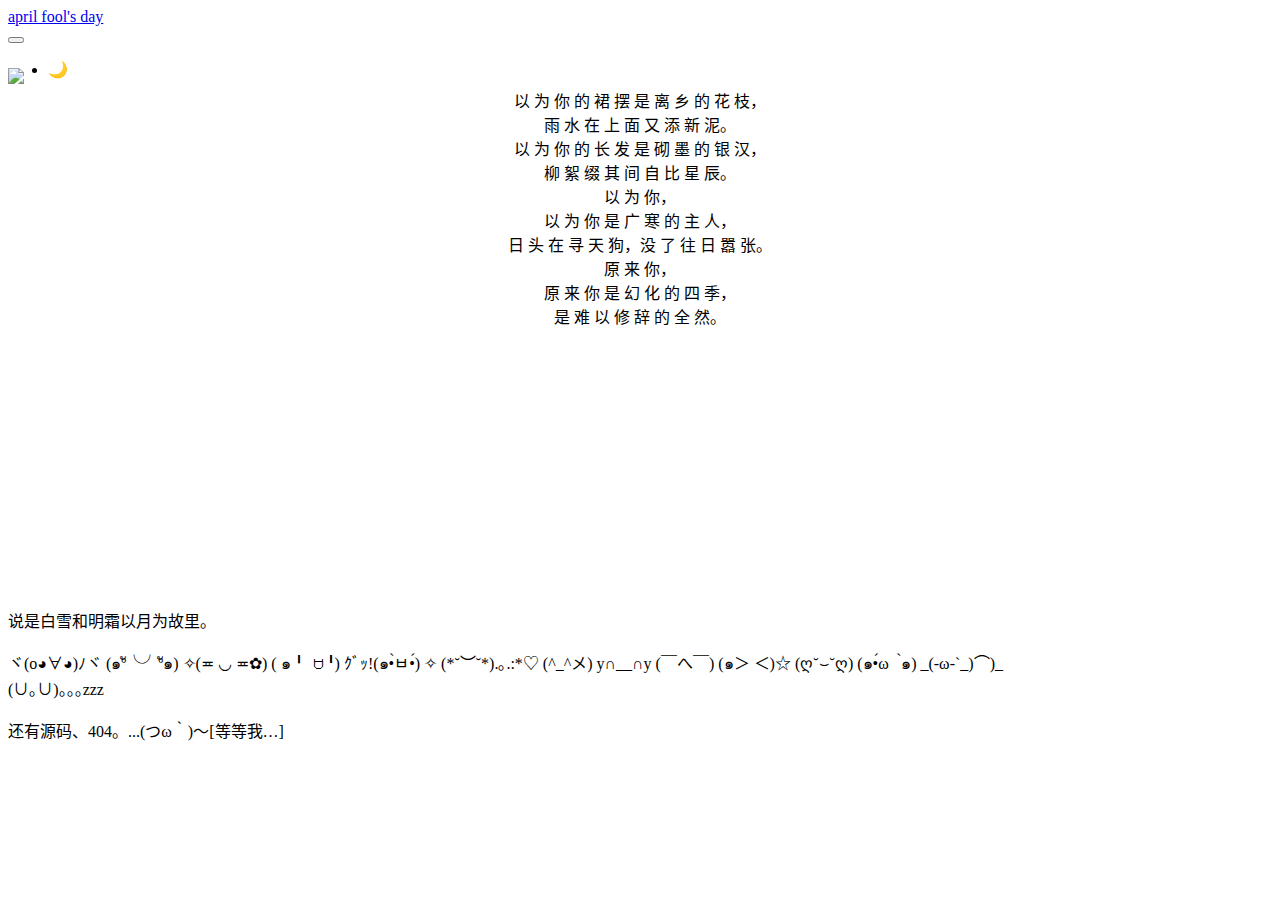
==== index.html @ 4d93b345 "Site updated: 2021-04-01 04:12:00" ====
<!DOCTYPE html>
<html lang="zh-CN">
    <!DOCTYPE html>
<html lang="zh-CN">
<head>
  <meta http-equiv="content-type" content="text/html; charset=UTF-8" />
  <meta http-equiv="X-UA-Compatible" content="IE=edge">
  <meta name="viewport" content="width=device-width,initial-scale=1">
  
    <link rel="icon" href="/img/favicon.png">
  
  
  
  
  
  
    <link rel="alternate" href="/atom.xml " title="april fool&#39;s day" type="application/atom+xml">
  

  

  <title>april fool&#39;s day</title>

  

  

  

  <link rel="stylesheet" href="/css/style.css" >
  <link rel="stylesheet" href="/css/partial/dark.css" >

  
    <link rel="preconnect" href="https://fonts.googleapis.com" crossorigin="">
    <link rel="stylesheet" href="https://fonts.googleapis.com/css2?family=Noto+Sans+SC:wght@500;700&amp;family=Noto+Sans+TC:wght@100&amp;family=Roboto:ital,wght@1,100&amp;display=swap"  media="print" onload="this.media='all'">
  
  
  
    <link rel="preconnect" href="https://fonts.googleapis.com" crossorigin="">
    <link rel="stylesheet" href="https://fonts.googleapis.com/css2?family=New+Tegomin&amp;display=swap"  media="print" onload="this.media='all'">
    

  
    
      <link rel="stylesheet" href="/css/partial/highlight/atom-one-light.css">
    
      <link rel="stylesheet" href="https://cdn.jsdelivr.net/npm/@fortawesome/fontawesome-free/css/all.min.css">
    
      <link rel="stylesheet" href="https://cdn.jsdelivr.net/npm/@fancyapps/fancybox@latest/dist/jquery.fancybox.min.css">
    
      <link rel="stylesheet" href="https://cdn.jsdelivr.net/gh/a2396837/CDN@latest/css/iconfont.css">
    
  

  
    <script src="/js/todark.js"></script>
    
<meta name="generator" content="Hexo 5.4.0"></head>
</html>
    
<div class="nav index" style="height: 60px;">
    <div class="title animated fadeInDown">
        <div class="layui-container">
                <div class="nav-title"><a href="/" title="april fool&#39;s day">april fool&#39;s day</a></div>
            <div class="nav-list">
                <button> <span class=""></span><span style="display: block;"></span><span class=""></span> </button>
                <ul class="layui-nav" lay-filter="">
                    
                    
                        <li class="layui-nav-item" id="btn-toggle-dark">🌙</li>
                    
                    <span class="layui-nav-bar" style="left: 342px; top: 78px; width: 0px; opacity: 0;"></span>
                </ul>
            </div>
        </div>
    </div>
</div>
    
<header class="header">
        
            <div class="logo">
                    <a href="/"><img src="https://srocn.oss-cn-chengdu.aliyuncs.com/0401.png" onerror=this.onerror=null,this.src="/img/loading.gif"></a>
            </div>
         
    </div>
     
    
            <div class="social">
                
            </div>
     
</header>

    

  <div id="recent-posts">
    
      <div class="recent-post-item">
          <div class="post-title ">
            <a href="/2021/04/01/center/"></a>
          </div>
          <div class="post-meta">
            
             
             
            
        </div>
          <div class="content">
            
                  <center>以 为 你 的 裙 摆 是 离 乡 的 花 枝，</center>
<center>雨 水 在 上 面 又 添 新 泥。</center>
<center>以 为 你 的 长 发 是 砌 墨 的 银 汉，</center>
<center>柳 絮 缀 其 间 自 比 星 辰。</center>
<center>以 为 你，</center>
<center>以 为 你 是 广 寒 的 主 人，</center>
<center>日 头 在 寻 天 狗，没 了 往 日 嚣 张。</center>
<center>原 来 你，</center>
<center>原 来 你 是 幻 化 的 四 季，</center>
<center>是 难 以 修 辞 的 全 然。</center>

<p><br><br></p>
<p><br><br></p>
<p><br><br></p>
<p><br><br></p>
<center><iframe frameborder="no" border="0" marginwidth="0" marginheight="0" width=298 height=52 src="//music.163.com/outchain/player?type=2&id=34033684&auto=0&height=32"></iframe>  <iframe frameborder="no" border="0" marginwidth="0" marginheight="0" width=298 height=52 src="//music.163.com/outchain/player?type=2&id=1498227241&auto=0&height=32"></iframe></center>


             
          </div>
        </div>
      <div class="post-footer">
        
    </div>
    
  </div>



<nav class="paginator">
      
            
</nav>

    
<a id="gotop" href="javascript:" title="返回顶部"><i class="fa fa-arrow-up"></i></a>
    






    
<div id="bottom-outer">
    <div id="bottom-inner">
    说是白雪和明霜以月为故里。
    </div>  
	<br>	
		ヾ(o◕∀◕)ﾉヾ
		(๑ºั╰╯ºั๑) ✧(≖ ◡ ≖✿) 
		( ๑╹ ꇴ╹) ｸﾞｯ!(๑•̀ㅂ•́) ✧
		(*˘︶˘*).｡.:*♡ (^_^メ)
		y∩__∩y (￣へ￣)
		(๑＞ ＜)☆ (ღ˘⌣˘ღ)
		(๑•́ωก̀๑) _(-ω-`_)⌒)_
	<br>		
		(∪｡∪)｡｡｡zzz
	<br><br>
	还有源码、404。...(つω｀)～[等等我…]
	<br><br>
  </div>
  
  
<script src="https://cdn.jsdelivr.net/npm/layui-src@2.5.5/dist/layui.min.js"></script>



  
    <script src="/js/script.js"></script>
  
    <script src="https://cdn.jsdelivr.net/npm/jquery@latest/dist/jquery.min.js"></script>
  

 



  <script>
    window.lazyLoadOptions = {
      elements_selector: 'img',
      threshold: 0
    }
</script>
<script src="https://cdn.jsdelivr.net/npm/vanilla-lazyload/dist/lazyload.iife.min.js"></script>   
  


  <script>
    var images = $('img').not('.nav-logo img').not('.card img').not($('a>img')).not('.reward-content img')
    images.each(function (i, o) {
      var lazyloadSrc = $(o).attr('data-src') ? $(o).attr('data-src') : $(o).attr('src')
      $(o).wrap(`<a href="${lazyloadSrc}" data-fancybox="group" data-caption="${$(o).attr('alt')}" class="fancybox"></a>`)
    })
  </script>
  <script src="https://cdn.jsdelivr.net/npm/@fancyapps/fancybox@latest/dist/jquery.fancybox.min.js"></script>
  <script>
        $().fancybox({
      selector: '[data-fancybox]',
      loop: true,
      transitionEffect: 'slide',
      protect: true,
      buttons: ['slideShow', 'fullScreen', 'thumbs', 'close']
    })
  </script>   
  










  <script src="https://cdn.jsdelivr.net/npm/instant.page/instantpage.min.js" type="module" defer></script>
  


  <script src="https://cdn.jsdelivr.net/gh/a2396837/CDN@latest/js/firework.js"></script>
  


  
<script src="https://cdn.jsdelivr.net/npm/clipboard@2.0.4/dist/clipboard.min.js"></script>
<script>
!function (e, t, a) {
  var initCopyCode = function(){
    var copyHtml = '';
    copyHtml += '<button class="btn-copy" data-clipboard-snippet="">';
    copyHtml += '  <i class="fa fa-clipboard"></i><span>复制</span>';
    copyHtml += '</button>';
    $(".highlight .code pre").before(copyHtml);
    new ClipboardJS('.btn-copy', {
      target: function(trigger) {
        return trigger.nextElementSibling;
      }
    });
  }
  initCopyCode();
}(window, document);
</script>  
  

<script>
  var btntop = $('#gotop');
  btntop.on('click', function (e) {
    e.preventDefault();
    $('html, body').animate({ scrollTop: 0 }, '300');
  });

  var $table = $('.content table').not($('figure.highlight > table'))
$table.each(function () {
  $(this).wrap('<div class="table-wrap"></div>')
})
</script>

  


    <!-- 哈！你在看到月亮了吗?里面有你的名字!<)。(>-->
    <script type="text/javascript" src="\js\snow.js"></script>
</html>
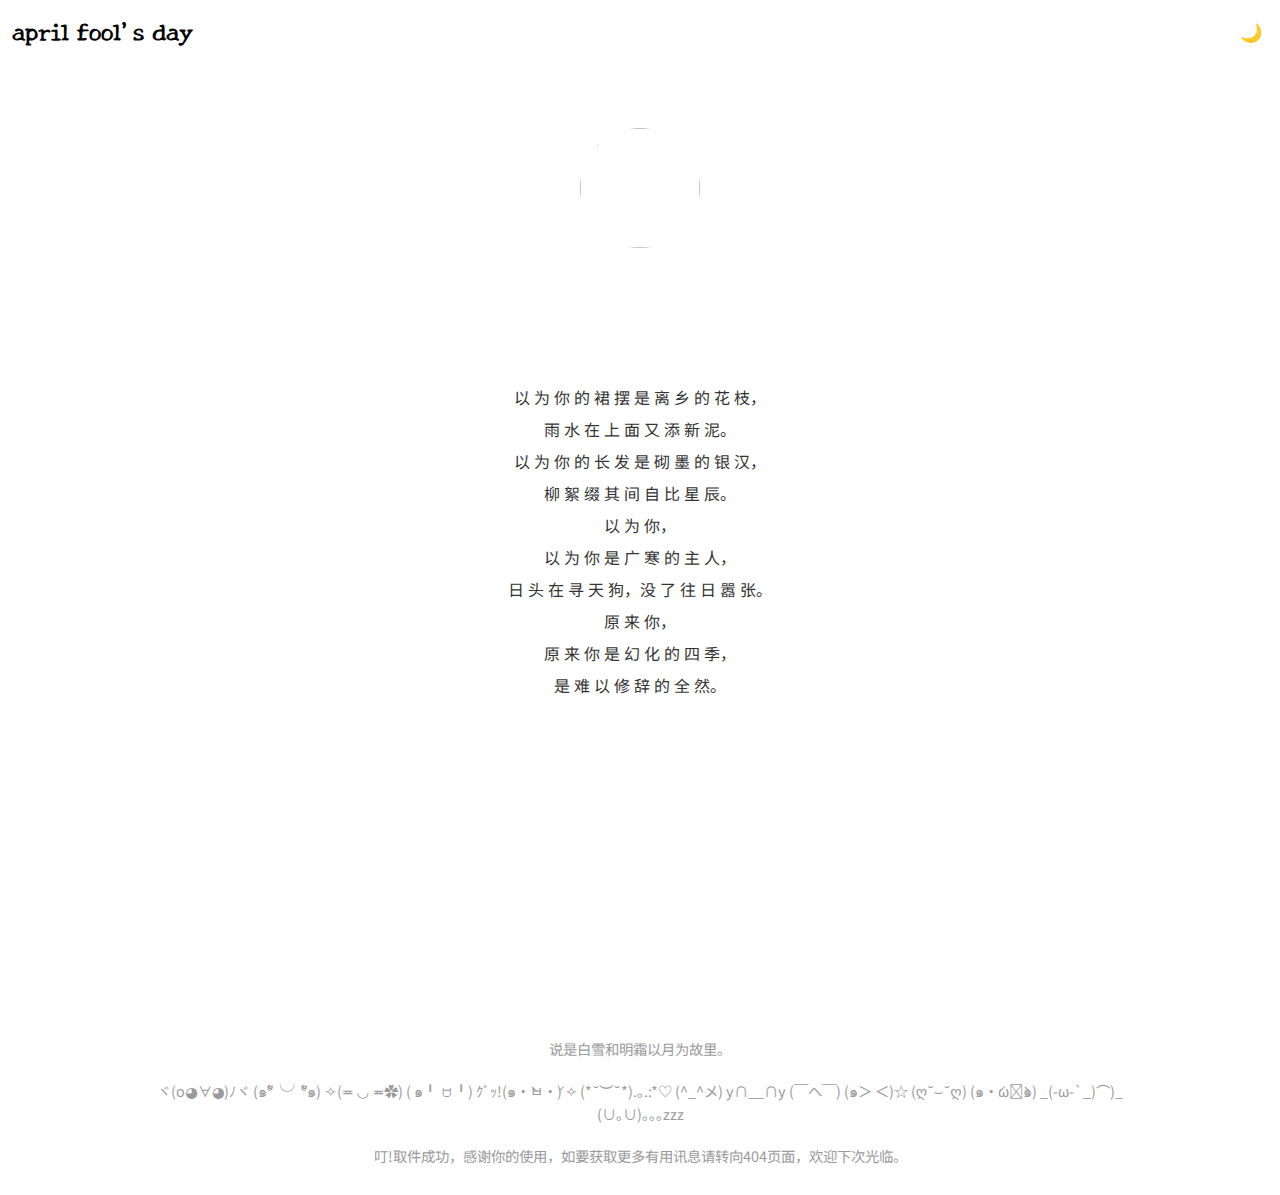
==== commit 8d982772: "Site updated: 2021-04-01 15:21:26" ====
--- a/index.html
+++ b/index.html
@@ -80,7 +80,7 @@
 <header class="header">
         
             <div class="logo">
-                    <a href="/"><img src="https://srocn.oss-cn-chengdu.aliyuncs.com/0401.png" onerror=this.onerror=null,this.src="/img/loading.gif"></a>
+                    <a href="/"><img src="https://srocn.oss-cn-chengdu.aliyuncs.com/04012.png" onerror=this.onerror=null,this.src="/img/loading.gif"></a>
             </div>
          
     </div>
@@ -119,8 +119,6 @@
 <center>原 来 你 是 幻 化 的 四 季，</center>
 <center>是 难 以 修 辞 的 全 然。</center>
 
-<p><br><br></p>
-<p><br><br></p>
 <p><br><br></p>
 <p><br><br></p>
 <center><iframe frameborder="no" border="0" marginwidth="0" marginheight="0" width=298 height=52 src="//music.163.com/outchain/player?type=2&id=34033684&auto=0&height=32"></iframe>  <iframe frameborder="no" border="0" marginwidth="0" marginheight="0" width=298 height=52 src="//music.163.com/outchain/player?type=2&id=1498227241&auto=0&height=32"></iframe></center>
@@ -167,7 +165,7 @@
 	<br>		
 		(∪｡∪)｡｡｡zzz
 	<br><br>
-	还有源码、404。...(つω｀)～[等等我…]
+	叮!取件成功，感谢你的使用，如要获取更多有用讯息请转向404页面，欢迎下次光临。
 	<br><br>
   </div>
   
@@ -269,6 +267,6 @@
   
 
 
-    <!-- 哈！你在看到月亮了吗?里面有你的名字!<)。(>-->
+    <!-- 哈！你看到月亮了吗?里面有你的名字!<)。(>-->
     <script type="text/javascript" src="\js\snow.js"></script>
 </html>--- a/css/style.css
+++ b/css/style.css
@@ -0,0 +1,2280 @@
+:root {
+  --color-mode: light;
+  --text: #333;
+  --link: #000;
+  --code: #476582;
+  --codebg: rgba(27,31,35,0.05);
+  --bg: #fff;
+  --navbg: #fff;
+  --item: #000;
+  --meta: #bbb;
+  --cpyr: #fff;
+}
+body {
+  position: relative;
+  min-height: 100%;
+  background: var(--bg);
+  font-size: 16px;
+  font-family: Noto Sans SC, sans, sans-serif;
+  -webkit-tap-highlight-color: transparent;
+}
+::selection {
+  background: #c0d4fc;
+  color: #333;
+}
+::-webkit-scrollbar {
+  width: 0.4rem;
+  height: 0.4rem;
+}
+html>::-webkit-scrollbar-thumb {
+  background: rgba(0,0,0,0.1);
+}
+::-webkit-scrollbar-thumb:hover {
+  background-color: #aed6f1;
+}
+a:hover,
+a:active {
+  color: #517acd;
+}
+a {
+  color: var(--link);
+  text-decoration: none;
+  outline: none;
+  border: none;
+}
+li {
+  list-style-type: none;
+}
+.pagetitle {
+  text-align: center;
+  padding-bottom: 2em;
+}
+.post-wrap {
+  position: relative;
+  width: 100%;
+  max-width: 650px;
+  margin: 0 auto;
+  font-size: 16px;
+}
+.pagetitle {
+  color: var(--text);
+}
+.archive-item {
+  margin-top: 1em;
+  padding-bottom: 0.5em;
+  list-style-type: none;
+  display: flex;
+  align-items: baseline;
+}
+.archive-item-link {
+  color: var(--text);
+  font-size: 1.2em;
+  line-height: 1.5;
+  flex: 1;
+}
+.archive-item-link:hover {
+  color: #2a6ef4;
+  background-color: transparent;
+}
+.archive-item-date {
+  float: right;
+  color: #a9a9b3;
+  line-height: 1.5;
+}
+.arc_pag {
+  margin: 2em;
+  font-size: 1.25em;
+}
+.category ul {
+  margin-top: 0.4rem;
+  padding: 0 0 0 1rem;
+  list-style: none;
+  counter-reset: li;
+}
+.category ul li {
+  position: relative;
+  margin: 0.3rem 0;
+  padding: 0.1rem 0.2rem 0.1rem 1rem;
+}
+.category-list .category-list-count:before {
+  content: '(';
+}
+.category-list .category-list-count:after {
+  content: ')';
+}
+.content {
+  color: var(--text);
+  max-width: 650px;
+  word-break: break-all;
+  overflow-wrap: break-word;
+}
+#heart {
+  animation: heartAnimate 1.33s ease-in-out infinite;
+}
+#bottom-inner .fa-heart {
+  color: #ff71a8;
+}
+.paginator {
+  width: 80%;
+  max-width: 650px;
+  padding: 0px 20px;
+  margin: 0 auto;
+}
+.paginator .prev {
+  float: left;
+}
+.paginator .next {
+  float: right;
+}
+#bottom-outer {
+  font-size: 90%;
+  color: #999a9b;
+  text-align: center;
+  padding-top: 100px;
+}
+#bottom-outer a {
+  color: #999a9b;
+}
+.tags-cloud {
+  margin-top: 1em;
+  text-align: center;
+  word-break: break-word;
+}
+.content .tags-cloud a {
+  padding-right: 20px;
+  text-decoration: none;
+}
+#gotop {
+  display: none;
+  position: fixed;
+  bottom: 30px;
+  right: 30px;
+  z-index: 99;
+  border: none;
+  outline: none;
+  cursor: pointer;
+  padding: 6px;
+  border-radius: 10px;
+}
+#valine {
+  margin-top: 3em;
+}
+#post .content a {
+  color: #4a81a5;
+  word-break: break-word;
+}
+#post .content a:hover {
+  text-decoration: underline;
+}
+.content .copyright-item a {
+  color: #99a9bf;
+  text-decoration: underline;
+  word-break: break-word;
+}
+.icp-icon {
+  padding: 0 4px;
+  vertical-align: text-bottom;
+}
+#links {
+  padding-left: 3.5em;
+}
+.container .main-inner {
+  width: 1100px;
+}
+.links-content {
+  margin-top: 1rem;
+}
+.link-navigation::after {
+  content: " ";
+  display: block;
+  clear: both;
+}
+.card {
+  width: 45%;
+  font-size: 1.5rem;
+  padding: 20px 10px;
+  border-radius: 4px;
+  transition-duration: 0.15s;
+  margin-bottom: 1rem;
+  display: flex;
+}
+.card:nth-child(odd) {
+  float: left;
+}
+.card:nth-child(even) {
+  float: right;
+}
+.card:hover {
+  transform: scale(1.1);
+  box-shadow: 0 2px 6px 0 rgba(0,0,0,0.12), 0 0 6px 0 rgba(0,0,0,0.04);
+}
+.card a {
+  border: none;
+}
+.card .ava {
+  width: 4rem !important;
+  height: 4rem !important;
+  margin: 0 !important;
+  margin-right: 1em !important;
+  border-radius: 50%;
+  display: block;
+  transition: all 0.75s;
+}
+.card .ava:hover {
+  -webkit-transform: rotate(360deg);
+  -moz-transform: rotate(360deg);
+  -o-transform: rotate(360deg);
+  -ms-transform: rotate(360deg);
+  transform: rotate(360deg);
+}
+.card .card-header {
+  font-style: italic;
+  overflow: hidden;
+  width: 100%;
+  text-overflow: ellipsis;
+  white-space: nowrap;
+}
+.card .card-header a {
+  font-style: normal;
+  color: #2bbc8a;
+  font-weight: bold;
+  text-decoration: none;
+}
+.card .card-header a:hover {
+  color: #d480aa;
+  text-decoration: none;
+}
+.card .card-header .info {
+  font-style: normal;
+  color: #a3a3a3;
+  font-size: 14px;
+  min-width: 0;
+  word-break: break-word;
+  overflow: hidden;
+  text-overflow: ellipsis;
+  white-space: nowrap;
+}
+.header {
+  max-width: 650px;
+  padding: 120px 0 60px 0;
+  margin: 0 auto;
+  -webkit-background-size: cover;
+  background-size: cover;
+}
+.header .title,
+.header .logo {
+  text-align: center;
+  font-family: New Tegomin, serif;
+  text-decoration: none;
+  font-size: 5rem;
+  font-weight: bold;
+  letter-spacing: 5px;
+  line-height: 1.5;
+}
+.header .logo img {
+  width: 120px;
+  height: 120px;
+  border-radius: 70px;
+  transition: all 0.5s;
+}
+.header .logo img:hover {
+  transform: rotate(360deg);
+}
+.motto {
+  text-align: center;
+  margin: 0.5em;
+  font-size: 1.25em;
+  color: #84ccc9;
+}
+.social {
+  text-align: center;
+  margin-bottom: 2em;
+}
+.social-icon {
+  margin: 0 0.5rem;
+  font-size: 1.25rem;
+}
+.animated {
+  -webkit-animation-fill-mode: both;
+  -moz-animation-fill-mode: both;
+  -ms-animation-fill-mode: both;
+  -o-animation-fill-mode: both;
+  animation-fill-mode: both;
+  -webkit-animation-duration: 1s;
+  -moz-animation-duration: 1s;
+  -ms-animation-duration: 1s;
+  -o-animation-duration: 1s;
+  animation-duration: 1s;
+}
+.animated.hinge {
+  -webkit-animation-duration: 1s;
+  -moz-animation-duration: 1s;
+  -ms-animation-duration: 1s;
+  -o-animation-duration: 1s;
+  animation-duration: 1s;
+}
+@-webkit-keyframes fadeInDown {
+  0% {
+    opacity: 0;
+    -webkit-transform: translateY(-20px);
+  }
+  100% {
+    opacity: 1;
+    -webkit-transform: translateY(0);
+  }
+}
+@-moz-keyframes fadeInDown {
+  0% {
+    opacity: 0;
+    -moz-transform: translateY(-20px);
+  }
+  100% {
+    opacity: 1;
+    -moz-transform: translateY(0);
+  }
+}
+@-o-keyframes fadeInDown {
+  0% {
+    opacity: 0;
+    -o-transform: translateY(-20px);
+  }
+  100% {
+    opacity: 1;
+    -o-transform: translateY(0);
+  }
+}
+.fadeInDown {
+  -webkit-animation-name: fadeInDown;
+  -moz-animation-name: fadeInDown;
+  -o-animation-name: fadeInDown;
+  animation-name: fadeInDown;
+}
+.nav {
+  width: 100%;
+  height: 80px;
+  box-shadow: 0 3px 3px 0 #ccc;
+  background: #fff;
+  position: fixed;
+  left: 0;
+  top: 0;
+  z-index: 999;
+  overflow: hidden;
+  transition: 0.3s;
+}
+.nav.index {
+  background: var(--navbg);
+  box-shadow: 0 0 0 0 rgba(0,0,0,0.05);
+}
+.nav.scroll {
+  background: var(--navbg);
+  box-shadow: 0 3px 3px 0 rgba(0,0,0,0.05);
+  transition: 0.3s;
+}
+.nav .layui-container {
+  position: relative;
+  transition: all 400ms ease-out;
+}
+.nav .layui-container .nav-title {
+  font-family: New Tegomin, serif;
+  padding: 0.5em;
+  font-weight: 700;
+  font-size: 1.5em;
+}
+.nav .layui-container .nav-title a {
+  color: var(--item);
+}
+.nav .nav-list {
+  display: inline-block;
+  height: 80px;
+}
+.nav .nav-list button {
+  width: 25px;
+  height: 30px;
+  position: absolute;
+  top: 15px;
+  right: 15px;
+  background-color: transparent;
+  border: none;
+  outline: none;
+  cursor: pointer;
+}
+.nav .nav-list button span {
+  display: block;
+  width: 25px;
+  height: 2px;
+  background: var(--text);
+  margin-bottom: 6px;
+  transition: 0.5s;
+}
+.nav .nav-list button span.spa1 {
+  transform: rotate(45deg);
+}
+.nav .nav-list button span.spa3 {
+  transform: rotate(-45deg) translate(5px, -5px);
+}
+.nav .layui-nav {
+  width: 100%;
+  position: absolute;
+  right: 0;
+  color: #000;
+  background: transparent;
+}
+.nav .layui-nav .layui-nav-item {
+  display: inline-block;
+  margin: 0;
+  padding: 1em 0.75em;
+}
+.nav .layui-nav * {
+  font-size: 18px;
+}
+.nav .layui-nav .layui-nav-item a {
+  padding: 0 0;
+  color: var(--item);
+}
+.nav .layui-nav-bar,
+.nav .layui-nav .layui-this:after {
+  height: 2px;
+  background-color: #517acd;
+}
+.nav .layui-nav .layui-this a,
+.nav .layui-nav .layui-nav-item a:hover {
+  color: #517acd;
+}
+@media screen and (min-width: 900px) {
+  .nav {
+    max-height: 60px;
+  }
+  .nav.index {
+    background: var(--navbg);
+  }
+  .nav .nav-list button {
+    display: none;
+  }
+  .nav .layui-nav {
+    width: auto;
+    position: absolute;
+    top: 0;
+    padding: 0 5px;
+    border-radius: 0;
+    margin: 0;
+  }
+  .nav .layui-nav .layui-nav-item {
+    display: inline-block;
+    margin: 0 0rem;
+  }
+}
+@-moz-keyframes fadeInDown {
+  0% {
+    opacity: 0;
+    transform: translateY(-20px);
+  }
+  100% {
+    opacity: 1;
+    transform: translateY(0);
+  }
+}
+@-webkit-keyframes fadeInDown {
+  0% {
+    opacity: 0;
+    transform: translateY(-20px);
+  }
+  100% {
+    opacity: 1;
+    transform: translateY(0);
+  }
+}
+@-o-keyframes fadeInDown {
+  0% {
+    opacity: 0;
+    transform: translateY(-20px);
+  }
+  100% {
+    opacity: 1;
+    transform: translateY(0);
+  }
+}
+@keyframes fadeInDown {
+  0% {
+    opacity: 0;
+    transform: translateY(-20px);
+  }
+  100% {
+    opacity: 1;
+    transform: translateY(0);
+  }
+}
+#recent-posts {
+  max-width: 650px;
+  padding: 0px 5px;
+  height: auto;
+  margin: 0 auto;
+  line-height: 2;
+}
+.post-title {
+  text-align: center;
+  text-decoration: none;
+  font-size: 1.8em;
+  color: var(--text);
+}
+.readmore {
+  text-align: center;
+  margin-top: 1.618em;
+  margin-bottom: 5em;
+  color: var(--text);
+}
+.post-meta {
+  font-size: 80%;
+  text-align: center;
+  margin: 1rem 0;
+}
+.post-meta-item {
+  margin: 0.25em;
+  display: inline-block;
+  color: var(--meta);
+}
+.post-meta-item a {
+  color: var(--meta);
+}
+p {
+  color: var(--text);
+}
+#post {
+  font-size: 16px;
+  line-height: 2;
+  max-width: 650px;
+  padding: 0px 10px;
+  height: auto;
+  margin: 0 auto;
+}
+.content img {
+  max-width: 100%;
+  height: auto;
+  margin: 1.5rem auto;
+  display: block;
+}
+.post-nav {
+  display: flex;
+}
+.post-nav-item {
+  flex: 1;
+  padding: 10px 0 0 0;
+  vertical-align: top;
+}
+.post-nav-item a {
+  position: relative;
+  display: block;
+  line-height: 25px;
+  text-decoration: none;
+  border-bottom: none;
+}
+.post-nav-next a {
+  padding-right: 1em;
+  text-align: right;
+  font-weight: 600;
+}
+.post-nav-next a {
+  transform: translateX(-4px);
+}
+.post-nav-prev a {
+  font-weight: 600;
+  padding-left: 1em;
+}
+.post-nav-prev a {
+  transform: translateX(4px);
+}
+.post-nav-prev .fa {
+  position: absolute;
+  left: 0;
+  top: 30%;
+  font-size: 12px;
+  line-height: 100%;
+}
+.post-nav-next .fa {
+  position: absolute;
+  right: 0;
+  top: 30%;
+  font-size: 12px;
+  line-height: 100%;
+}
+.post-copyright {
+  position: relative;
+  margin: 2rem 0 0.5rem;
+  padding: 0.5rem 0.8rem;
+  border: 1px solid #eee;
+  background-color: var(--cpyr);
+  border-left: 3px !important;
+  border-left-style: solid !important;
+  border-left-color: #91b3f6 !important;
+}
+.post-copyright::before {
+  position: absolute;
+  top: 0.5rem;
+  right: 0.5rem;
+  width: 0.8rem;
+  height: 0.8rem;
+  border-radius: 0.8rem;
+  background: #91b3f6;
+  content: '';
+}
+.post-copyright::after {
+  position: absolute;
+  top: 0.7rem;
+  right: 0.7rem;
+  width: 0.4rem;
+  height: 0.4rem;
+  border-radius: 0.4rem;
+  background: #fff;
+  content: '';
+}
+.copyright-item {
+  padding: 5px;
+}
+.content hr {
+  border: none;
+  margin: 2.427em 0 1.5em;
+  text-align: center;
+}
+.content hr::after {
+  content: "···";
+  letter-spacing: 2em;
+  padding-left: 2em;
+}
+#toc {
+  position: relative;
+  padding: 0;
+  margin-bottom: 5em;
+  overflow: auto hidden;
+  white-space: nowrap;
+  color: var(--text);
+  border-bottom: 1px solid #eaecef;
+}
+.share-reward {
+  position: relative;
+  margin-bottom: 0.5rem;
+  border: 1px solid #eee;
+  background-color: var(--cpyr);
+  border-right: 3px !important;
+  border-right-style: solid !important;
+  border-right-color: #91b3f6 !important;
+}
+.reward {
+  display: inline-block;
+}
+.share {
+  float: right;
+}
+.share-reward::before {
+  position: absolute;
+  top: 0.5rem;
+  left: 0.5rem;
+  width: 0.8rem;
+  height: 0.8rem;
+  border-radius: 0.8rem;
+  background: #91b3f6;
+  content: '';
+}
+.share-reward::after {
+  position: absolute;
+  top: 0.7rem;
+  left: 0.7rem;
+  width: 0.4rem;
+  height: 0.4rem;
+  border-radius: 0.4rem;
+  background: #fff;
+  content: '';
+}
+.post_tags {
+  margin: 1rem;
+  text-align: center;
+  font-size: 90%;
+  color: #868689;
+}
+.post_tags a {
+  padding-right: 1em;
+  color: #868689;
+}
+.table-wrap {
+  margin: 0 0 1rem;
+}
+.table-wrap table {
+  display: table;
+  width: 100%;
+  border-spacing: 0;
+  border-collapse: collapse;
+  empty-cells: show;
+}
+.table-wrap thead {
+  background: rgba(153,169,191,0.1);
+}
+.table-wrap th,
+.table-wrap td {
+  padding: 0.3rem 0.6rem;
+  border: 1px solid #d6d6d6;
+  vertical-align: middle;
+}
+.content :after {
+  font-family: "Font Awesome 5 Free";
+}
+.content h1:after {
+  content: "\f292";
+  font-size: 1em;
+  margin-left: 0.15em;
+  color: #cdddea;
+}
+.content h1 {
+  font-size: 1.5em;
+}
+.content h1:hover {
+  padding-left: 0.5rem;
+}
+.content h2:after {
+  content: "\f292";
+  font-size: 0.9em;
+  margin-left: 0.15em;
+  color: #cdddea;
+}
+.content h2 {
+  font-size: 1.25em;
+}
+.content h2:hover {
+  padding-left: 0.5rem;
+}
+.content h3:after {
+  content: "\f292";
+  font-size: 0.75em;
+  margin-left: 0.15em;
+  color: #cdddea;
+}
+.content h3 {
+  font-size: 1em;
+}
+.content h3:hover {
+  padding-left: 0.5rem;
+}
+.content ol,
+ul {
+  margin-top: 0.4rem;
+  padding: 0 0 0 0.2rem;
+  list-style: none;
+  counter-reset: li;
+}
+.content li {
+  position: relative;
+  margin: 0.2rem 0;
+  padding: 0.1rem 0.5rem 0.1rem 1.5rem;
+}
+.content li:before {
+  position: absolute;
+  top: 0;
+  left: 0;
+  background: #dceef7;
+  color: #000;
+  cursor: pointer;
+  transition: all 0.3s ease-out;
+}
+.content li:hover:before {
+  transform: rotate(360deg);
+}
+.content ol>li:before {
+  margin-top: 0.45rem;
+  width: 1.2rem;
+  height: 1.2rem;
+  border-radius: 0.6rem;
+  content: counter(li);
+  counter-increment: li;
+  text-align: center;
+  font-size: 0.6rem;
+  line-height: 1.2rem;
+}
+.content ul:not(#maina)> li:hover:before {
+  border-color: #673ab7;
+}
+.content ul:not(#maina):not(.search-result-list)> li:before {
+  top: 12px;
+  margin-left: 0.2rem;
+  width: 0.4rem;
+  height: 0.4rem;
+  border: 0.15rem solid #53c5f9;
+  border-radius: 0.6rem;
+  background: transparent;
+  content: '';
+  line-height: 0.3rem;
+}
+@font-face {
+  font-family: 'chinese-zodiac';
+  font-display: swap;
+  src: url("../fonts/chinese-zodiac.eot");
+  src: url("../fonts/chinese-zodiac.eot") format('embedded-opentype'), url("../fonts/chinese-zodiac.woff2") format('woff2'), url("../fonts/chinese-zodiac.woff") format('woff');
+  font-weight: normal;
+  font-style: normal;
+}
+.symbolic-animals {
+  display: inline-block;
+  font: normal normal normal 14px/1 chinese-zodiac;
+  font-size: larger;
+  float: right;
+  text-rendering: auto;
+  -webkit-font-smoothing: antialiased;
+  -moz-osx-font-smoothing: grayscale;
+}
+.icon-dragon:before {
+  content: '\e806';
+}
+.icon-tiger:before {
+  content: '\e809';
+}
+.icon-pig:before {
+  content: '\e810';
+}
+.icon-horse:before {
+  content: '\e813';
+}
+.icon-rat:before {
+  content: '\e816';
+}
+.icon-goat:before {
+  content: '\e818';
+}
+.icon-snake:before {
+  content: '\e820';
+}
+.icon-ox:before {
+  content: '\e822';
+}
+.icon-dog:before {
+  content: '\e825';
+}
+.icon-rabbit:before {
+  content: '\e826';
+}
+.icon-monkey:before {
+  content: '\e829';
+}
+.icon-rooster:before {
+  content: '\e82f';
+}
+code {
+  word-wrap: break-word;
+  word-break: break-word;
+  overflow-wrap: break-word;
+}
+code {
+  color: var(--code);
+  background-color: var(--codebg);
+  padding: 0.25rem 0.5rem;
+  margin: 0;
+  font-size: 0.9em;
+  border-radius: 3px;
+  font-family: Consolas, "Panic Sans", "DejaVu Sans Mono", "Bitstream Vera Sans Mono", Menlo, "Microsoft Yahei" !important;
+}
+.highlight {
+  position: relative;
+  width: 100%;
+  margin: 0.5rem 0;
+  display: block;
+  background-color: #fafafa;
+  font-size: 0.9rem;
+  border-radius: 4px;
+  line-height: 1.5;
+  -webkit-font-smoothing: auto;
+  -moz-osx-font-smoothing: auto;
+  overflow: hidden;
+  transition: all 0.28s ease;
+  -moz-transition: all 0.28s ease;
+  -webkit-transition: all 0.28s ease;
+  -o-transition: all 0.28s ease;
+}
+.highlight>table {
+  overflow: auto;
+  display: block;
+  margin: 0;
+  background-color: transparent;
+  border: none;
+}
+table {
+  border-collapse: collapse;
+  overflow: auto;
+  display: inline-block;
+  max-width: 100%;
+  margin-right: 0.5rem;
+  vertical-align: text-top;
+}
+.highlight>table pre {
+  background: 0 0;
+  margin: 0;
+  padding: 0;
+  border: none;
+}
+.content pre {
+  display: block;
+  -moz-box-sizing: border-box;
+  box-sizing: border-box;
+  margin-top: 0.5rem;
+  margin-bottom: 0.5rem;
+  overflow: auto;
+  font-size: 0.9rem;
+  font-family: Consolas, "Panic Sans", "DejaVu Sans Mono", "Bitstream Vera Sans Mono", Menlo, "Microsoft Yahei" !important;
+  border: 1px solid #f2f2f2;
+  padding: 16px;
+  border-radius: 4px;
+}
+.highlight>table .gutter {
+  -moz-user-select: none;
+  -ms-user-select: none;
+  -webkit-user-select: none;
+  user-select: none;
+  border-top-left-radius: calc(4px - 1px);
+  border-bottom-left-radius: calc(4px - 1px);
+  padding: 0 12px;
+  text-align: right;
+  border-width: 0;
+  margin-left: 0;
+  position: sticky;
+  left: 0;
+  z-index: 1;
+  background-color: #f2f2f2;
+}
+.btn-copy {
+  z-index: 1;
+  display: inline-block;
+  cursor: pointer;
+  border: none;
+  -moz-user-select: none;
+  -ms-user-select: none;
+  -webkit-user-select: none;
+  user-select: none;
+  -webkit-appearance: none;
+  font-size: 11.5px;
+  font-weight: 700;
+  padding: 4px 8px;
+  color: rgba(68,68,68,0.65);
+  background: #fff;
+  border-radius: 3px;
+  box-shadow: 0 1px 2px 0 rgba(0,0,0,0.1);
+  position: absolute;
+  top: 0;
+  right: 0;
+  opacity: 0;
+  transition: all 0.28s ease;
+  -moz-transition: all 0.28s ease;
+  -webkit-transition: all 0.28s ease;
+  -o-transition: all 0.28s ease;
+}
+.btn-copy span {
+  margin-left: 5px;
+}
+.highlight:hover .btn-copy {
+  opacity: 1;
+}
+@media screen and (max-width: 1200px) {
+  .header {
+    padding: 100px 0;
+  }
+  .moto p {
+    font-size: smaller;
+  }
+  .nav .layui-nav .layui-nav-item {
+    display: inline-block;
+    margin: 0;
+    padding: 1.25em;
+  }
+  .comments {
+    padding-top: 10px;
+  }
+  #links {
+    padding-left: 1em !important;
+  }
+  .card {
+    float: none;
+    width: calc(100% - 15px) !important;
+  }
+  .card:nth-child(even) {
+    float: none !important;
+  }
+  .tags {
+    display: block !important;
+    text-align: center !important;
+  }
+  .back {
+    float: none !important;
+    text-align: center !important;
+  }
+}
+div.tabs {
+  display: block;
+  position: relative;
+  margin-top: 0.5rem;
+  margin-bottom: 0.5rem;
+  border-radius: 4px;
+  background: #fff;
+  border: 1px solid rgba(85,85,85,0.2);
+  font-size: 0.7375rem;
+}
+.tab::before {
+  content: none !important;
+}
+div.tabs ul li {
+  padding: 0 !important;
+  margin: 0 !important;
+}
+div.tabs ul li a {
+  border-radius: 0;
+}
+[data-theme="dark"] div.tabs {
+  border-radius: 2px;
+  border-color: rgba(0,0,0,0.8);
+}
+[data-theme="dark"] div.tabs ul.nav-tabs {
+  background: rgba(0,0,0,0.8);
+  color: #fff;
+  filter: brightness(0.7);
+}
+[data-theme="dark"] div.tabs .tab-content .tab-pane {
+  background: rgba(0,0,0,0.8);
+  color: rgba(255,255,255,0.7);
+}
+div.tabs .highlight,
+div.tabs details,
+div.tabs div.note,
+div.tabs ol,
+div.tabs p,
+div.tabs ul {
+  margin-top: 0.5rem;
+  margin-bottom: 0.5rem;
+}
+div.tabs ul.nav-tabs {
+  display: -ms-flexbox;
+  display: flex;
+  overflow-x: auto;
+  white-space: nowrap;
+  -ms-flex-pack: start;
+  justify-content: flex-start;
+  margin: 0 !important;
+  padding: 0 !important;
+  background: #f6f6f6;
+  border-radius: 4px 4px 0 0;
+  line-height: 1.4em;
+}
+div.tabs ul.nav-tabs li.tab {
+  list-style-type: none;
+  margin-top: 0;
+  margin-bottom: 0;
+}
+div.tabs ul.nav-tabs li.tab:last-child {
+  padding-right: 16px;
+}
+div.tabs ul.nav-tabs li.tab a {
+  display: block;
+  cursor: pointer;
+  border-radius: 4px 4px 0 0;
+  padding: 8px;
+  text-align: center;
+  line-height: inherit;
+  font-weight: 700;
+  color: rgba(68,68,68,0.65);
+  border: 1px solid transparent;
+}
+div.tabs ul.nav-tabs li.tab a:hover {
+  color: #555;
+}
+div.tabs ul.nav-tabs li.tab.active a {
+  cursor: default;
+  color: #555;
+  background: #fff;
+  border: 1px solid rgba(85,85,85,0.2);
+  border-bottom: 1px solid #fff;
+}
+div.tabs .tab-content {
+  border-top: 1px solid rgba(85,85,85,0.2);
+  margin-top: -1px;
+}
+div.tabs .tab-content .tab-pane {
+  padding: 16px;
+}
+div.tabs .tab-content .tab-pane:not(.active) {
+  display: none;
+  opacity: 0;
+}
+div.tabs .tab-content .tab-pane.active {
+  display: block;
+  opacity: 1;
+}
+div.tabs .tab-content .tab-pane > .fancybox:first-child,
+div.tabs .tab-content .tab-pane > .highlight:first-child,
+div.tabs .tab-content .tab-pane > .note:first-child,
+div.tabs .tab-content .tab-pane > .tabs:first-child,
+div.tabs .tab-content .tab-pane > ol:first-child,
+div.tabs .tab-content .tab-pane > p:first-child,
+div.tabs .tab-content .tab-pane > ul:first-child {
+  margin-top: 0;
+}
+div.tabs .tab-content .tab-pane > .fancybox:last-child,
+div.tabs .tab-content .tab-pane > .highlight:last-child,
+div.tabs .tab-content .tab-pane > .note:last-child,
+div.tabs .tab-content .tab-pane > .tabs:last-child,
+div.tabs .tab-content .tab-pane > ol:last-child,
+div.tabs .tab-content .tab-pane > p:last-child,
+div.tabs .tab-content .tab-pane > ul:last-child {
+  margin-bottom: 0;
+}
+div.btns {
+  margin: 0 -8px;
+  display: -ms-flexbox;
+  display: flex;
+  -ms-flex-wrap: wrap;
+  flex-wrap: wrap;
+  -ms-flex-align: start;
+  align-items: flex-start;
+  overflow: visible;
+}
+[data-theme="dark"] div.btns {
+  filter: brightness(0.7);
+}
+[data-theme="dark"] div.btns a {
+  background: 0 0;
+}
+div.btns,
+div.btns a,
+div.btns p {
+  font-size: 0.8125rem;
+  color: #555;
+}
+div.btns b {
+  font-size: 0.875rem;
+}
+.btns img {
+  margin: 0 !important;
+}
+div.btns.wide > a {
+  padding-left: 32px;
+  padding-right: 32px;
+}
+div.btns.fill > a {
+  -ms-flex-positive: 1;
+  flex-grow: 1;
+  width: auto;
+}
+div.btns.around {
+  -ms-flex-pack: distribute;
+  justify-content: space-around;
+}
+div.btns.center {
+  -ms-flex-pack: center;
+  justify-content: center;
+}
+div.btns.grid2 > a {
+  width: calc(100% / 2 - 16px);
+}
+@media screen and (max-width: 1024px) {
+  div.btns.grid2 > a {
+    width: calc(100% / 2 - 16px);
+  }
+}
+@media screen and (max-width: 768px) {
+  div.btns.grid2 > a {
+    width: calc(100% / 2 - 16px);
+  }
+}
+@media screen and (max-width: 500px) {
+  div.btns.grid2 > a {
+    width: calc(100% / 1 - 16px);
+  }
+}
+div.btns.grid3 > a {
+  width: calc(100% / 3 - 16px);
+}
+@media screen and (max-width: 1024px) {
+  div.btns.grid3 > a {
+    width: calc(100% / 3 - 16px);
+  }
+}
+@media screen and (max-width: 768px) {
+  div.btns.grid3 > a {
+    width: calc(100% / 3 - 16px);
+  }
+}
+@media screen and (max-width: 500px) {
+  div.btns.grid3 > a {
+    width: calc(100% / 1 - 16px);
+  }
+}
+div.btns.grid4 > a {
+  width: calc(100% / 4 - 16px);
+}
+@media screen and (max-width: 1024px) {
+  div.btns.grid4 > a {
+    width: calc(100% / 3 - 16px);
+  }
+}
+@media screen and (max-width: 768px) {
+  div.btns.grid4 > a {
+    width: calc(100% / 3 - 16px);
+  }
+}
+@media screen and (max-width: 500px) {
+  div.btns.grid4 > a {
+    width: calc(100% / 2 - 16px);
+  }
+}
+div.btns.grid5 > a {
+  width: calc(100% / 5 - 16px);
+}
+@media screen and (max-width: 1024px) {
+  div.btns.grid5 > a {
+    width: calc(100% / 4 - 16px);
+  }
+}
+@media screen and (max-width: 768px) {
+  div.btns.grid5 > a {
+    width: calc(100% / 3 - 16px);
+  }
+}
+@media screen and (max-width: 500px) {
+  div.btns.grid5 > a {
+    width: calc(100% / 2 - 16px);
+  }
+}
+div.btns a {
+  transition: all 0.28s ease;
+  -moz-transition: all 0.28s ease;
+  -webkit-transition: all 0.28s ease;
+  -o-transition: all 0.28s ease;
+  margin: 8px;
+  margin-top: calc(1.25 * 16px + 32px);
+  min-width: 120px;
+  font-weight: 700;
+  display: -ms-flexbox;
+  display: flex;
+  -ms-flex-pack: start;
+  justify-content: flex-start;
+  -ms-flex-line-pack: center;
+  align-content: center;
+  -ms-flex-align: center;
+  align-items: center;
+  -ms-flex-direction: column;
+  flex-direction: column;
+  padding: 8px;
+  text-align: center;
+  background: #f6f6f6;
+  border-radius: 4px;
+}
+div.btns a > i:first-child,
+div.btns a > img:first-child {
+  transition: all 0.28s ease;
+  -moz-transition: all 0.28s ease;
+  -webkit-transition: all 0.28s ease;
+  -o-transition: all 0.28s ease;
+  height: 64px;
+  width: 64px;
+  box-shadow: 0 1px 2px 0 rgba(0,0,0,0.1);
+  margin: 16px 8px 4px 8px;
+  margin-top: calc(-1.25 * 16px - 32px);
+  border: 2px solid #fff;
+  background: #fff;
+  line-height: 60px;
+  font-size: 28px;
+}
+div.btns a > i:first-child.auto,
+div.btns a > img:first-child.auto {
+  width: auto;
+}
+div.btns a > i:first-child {
+  color: #fff;
+  background: #2196f3;
+}
+div.btns a b,
+div.btns a p {
+  margin: 0.25em;
+  font-weight: 400;
+  line-height: 1.25;
+  word-wrap: break-word;
+}
+div.btns a b {
+  font-weight: 700;
+  line-height: 1.3;
+}
+div.btns a img {
+  margin: 0.4em auto;
+}
+div.btns a:not([href]) {
+  cursor: default;
+  color: inherit;
+}
+div.btns a[href]:hover {
+  background: rgba(255,87,34,0.15);
+}
+div.btns a[href]:hover,
+div.btns a[href]:hover b {
+  color: #ff5722;
+}
+div.btns a[href]:hover > i:first-child,
+div.btns a[href]:hover > img:first-child {
+  transform: scale(1.1) translateY(-8px);
+  box-shadow: 0 4px 8px 0 rgba(0,0,0,0.1);
+}
+div.btns a[href]:hover > i:first-child {
+  background: #ff5722;
+}
+div.btns.circle a > i:first-child,
+div.btns.circle a > img:first-child {
+  border-radius: 32px;
+}
+div.btns.rounded a > i:first-child,
+div.btns.rounded a > img:first-child {
+  border-radius: 16px;
+}
+.checkbox {
+  display: -ms-flexbox;
+  display: flex;
+  -ms-flex-align: center;
+  align-items: center;
+}
+.checkbox input {
+  -webkit-appearance: none;
+  -moz-appearance: none;
+  -ms-appearance: none;
+  -o-appearance: none;
+  appearance: none;
+  position: relative;
+  height: 16px;
+  width: 16px;
+  transition: all 0.15s ease-out 0s;
+  cursor: pointer;
+  display: inline-block;
+  outline: 0;
+  border-radius: 2px;
+  -ms-flex-negative: 0;
+  flex-shrink: 0;
+  margin-right: 8px;
+}
+[data-theme="dark"] .checkbox {
+  filter: brightness(0.7);
+}
+.checkbox input[type="checkbox"]:after,
+.checkbox input[type="checkbox"]:before {
+  position: absolute;
+  content: "";
+  background: #fff;
+}
+.checkbox input[type="checkbox"]:before {
+  left: 1px;
+  top: 5px;
+  width: 0;
+  height: 2px;
+  transition: all 0.2s ease-in;
+  transform: rotate(45deg);
+  -webkit-transform: rotate(45deg);
+  -moz-transform: rotate(45deg);
+  -ms-transform: rotate(45deg);
+  -o-transform: rotate(45deg);
+}
+.checkbox input[type="checkbox"]:after {
+  right: 7px;
+  bottom: 3px;
+  width: 2px;
+  height: 0;
+  transition: all 0.2s ease-out;
+  transform: rotate(40deg);
+  -webkit-transform: rotate(40deg);
+  -moz-transform: rotate(40deg);
+  -ms-transform: rotate(40deg);
+  -o-transform: rotate(40deg);
+  transition-delay: 0.25s;
+}
+.checkbox input[type="checkbox"]:checked:before {
+  left: 0;
+  top: 7px;
+  width: 6px;
+  height: 2px;
+}
+.checkbox input[type="checkbox"]:checked:after {
+  right: 3px;
+  bottom: 1px;
+  width: 2px;
+  height: 10px;
+}
+.checkbox.minus input[type="checkbox"]:before {
+  transform: rotate(0);
+  left: 1px;
+  top: 5px;
+  width: 0;
+  height: 2px;
+}
+.checkbox.minus input[type="checkbox"]:after {
+  transform: rotate(0);
+  left: 1px;
+  top: 5px;
+  width: 0;
+  height: 2px;
+}
+.checkbox.minus input[type="checkbox"]:checked:before {
+  left: 1px;
+  top: 5px;
+  width: 10px;
+  height: 2px;
+}
+.checkbox.minus input[type="checkbox"]:checked:after {
+  left: 1px;
+  top: 5px;
+  width: 10px;
+  height: 2px;
+}
+.checkbox.plus input[type="checkbox"]:before {
+  transform: rotate(0);
+  left: 1px;
+  top: 5px;
+  width: 0;
+  height: 2px;
+}
+.checkbox.plus input[type="checkbox"]:after {
+  transform: rotate(0);
+  left: 5px;
+  top: 1px;
+  width: 2px;
+  height: 0;
+}
+.checkbox.plus input[type="checkbox"]:checked:before {
+  left: 1px;
+  top: 5px;
+  width: 10px;
+  height: 2px;
+}
+.checkbox.plus input[type="checkbox"]:checked:after {
+  left: 5px;
+  top: 1px;
+  width: 2px;
+  height: 10px;
+}
+.checkbox.times input[type="checkbox"]:before {
+  transform: rotate(45deg);
+  left: 3px;
+  top: 1px;
+  width: 0;
+  height: 2px;
+}
+.checkbox.times input[type="checkbox"]:after {
+  transform: rotate(135deg);
+  right: 3px;
+  top: 1px;
+  width: 0;
+  height: 2px;
+}
+.checkbox.times input[type="checkbox"]:checked:before {
+  left: 1px;
+  top: 5px;
+  width: 10px;
+  height: 2px;
+}
+.checkbox.times input[type="checkbox"]:checked:after {
+  right: 1px;
+  top: 5px;
+  width: 10px;
+  height: 2px;
+}
+.checkbox input[type="radio"] {
+  border-radius: 50%;
+}
+.checkbox input[type="radio"]:before {
+  content: "";
+  display: block;
+  width: 8px;
+  height: 8px;
+  border-radius: 50%;
+  margin: 2px;
+  transform: scale(0);
+  transition: all 0.25s ease-out;
+}
+.checkbox input[type="radio"]:checked:before {
+  transform: scale(1);
+}
+.checkbox input {
+  border: 2px solid #2196f3;
+}
+.checkbox input[type="checkbox"]:checked {
+  background: #2196f3;
+}
+.checkbox input[type="radio"]:checked:before {
+  background: #2196f3;
+}
+.checkbox.red input {
+  border-color: #fe5f58;
+}
+.checkbox.red input[type="checkbox"]:checked {
+  background: #fe5f58;
+}
+.checkbox.red input[type="radio"]:checked:before {
+  background: #fe5f58;
+}
+.checkbox.green input {
+  border-color: #3dc550;
+}
+.checkbox.green input[type="checkbox"]:checked {
+  background: #3dc550;
+}
+.checkbox.green input[type="radio"]:checked:before {
+  background: #3dc550;
+}
+.checkbox.yellow input {
+  border-color: #ffbd2b;
+}
+.checkbox.yellow input[type="checkbox"]:checked {
+  background: #ffbd2b;
+}
+.checkbox.yellow input[type="radio"]:checked:before {
+  background: #ffbd2b;
+}
+.checkbox.cyan input {
+  border-color: #1bcdfc;
+}
+.checkbox.cyan input[type="checkbox"]:checked {
+  background: #1bcdfc;
+}
+.checkbox.cyan input[type="radio"]:checked:before {
+  background: #1bcdfc;
+}
+.checkbox.blue input {
+  border-color: #2196f3;
+}
+.checkbox.blue input[type="checkbox"]:checked {
+  background: #2196f3;
+}
+.checkbox.blue input[type="radio"]:checked:before {
+  background: #2196f3;
+}
+.checkbox p {
+  display: inline-block;
+  margin-top: 2px !important;
+  margin-bottom: 0 !important;
+}
+div.tabs details {
+  margin-top: 0.5rem;
+  margin-bottom: 0.5rem;
+}
+details {
+  display: block;
+  padding: 16px;
+  margin: 0.5rem 0;
+  border-radius: 4px;
+  font-size: 0.7375rem;
+  transition: all 0.28s ease;
+  -moz-transition: all 0.28s ease;
+  -webkit-transition: all 0.28s ease;
+  -o-transition: all 0.28s ease;
+  border: 1px solid #f6f6f6;
+  line-height: 1.3;
+}
+[data-theme="dark"] details {
+  filter: brightness(0.7);
+}
+details summary {
+  cursor: pointer;
+  padding: 16px;
+  margin: -16px;
+  border-radius: 4px;
+  color: rgba(85,85,85,0.7);
+  font-size: 0.775rem;
+  font-weight: 700;
+  position: relative;
+}
+details summary > h1,
+details summary > h2,
+details summary > h3,
+details summary > h4,
+details summary > h5,
+details summary > h6,
+details summary > p {
+  display: inline;
+  border-bottom: none !important;
+  margin-top: 2px;
+  margin-bottom: 0;
+}
+details summary:hover {
+  color: #555;
+}
+details summary:hover:after {
+  position: absolute;
+  content: "+";
+  text-align: center;
+  top: 50%;
+  transform: translateY(-50%);
+  right: 16px;
+}
+details > summary {
+  background: #f6f6f6;
+}
+details[blue] {
+  border-color: #e8f4fd;
+}
+details[blue] > summary {
+  background: #e8f4fd;
+}
+details[cyan] {
+  border-color: #e8fafe;
+}
+details[cyan] > summary {
+  background: #e8fafe;
+}
+details[green] {
+  border-color: #ebf9ed;
+}
+details[green] > summary {
+  background: #ebf9ed;
+}
+details[yellow] {
+  border-color: #fff8e9;
+}
+details[yellow] > summary {
+  background: #fff8e9;
+}
+details[red] {
+  border-color: #feefee;
+}
+details[red] > summary {
+  background: #feefee;
+}
+details[open] {
+  border-color: rgba(85,85,85,0.2);
+}
+details[open] > summary {
+  border-bottom: 1px solid rgba(85,85,85,0.2);
+  border-bottom-left-radius: 0;
+  border-bottom-right-radius: 0;
+}
+details[open][blue] {
+  border-color: rgba(33,150,243,0.3);
+}
+details[open][blue] > summary {
+  border-bottom-color: rgba(33,150,243,0.3);
+}
+details[open][cyan] {
+  border-color: rgba(27,205,252,0.3);
+}
+details[open][cyan] > summary {
+  border-bottom-color: rgba(27,205,252,0.3);
+}
+details[open][green] {
+  border-color: rgba(61,197,80,0.3);
+}
+details[open][green] > summary {
+  border-bottom-color: rgba(61,197,80,0.3);
+}
+details[open][yellow] {
+  border-color: rgba(255,189,43,0.3);
+}
+details[open][yellow] > summary {
+  border-bottom-color: rgba(255,189,43,0.3);
+}
+details[open][red] {
+  border-color: rgba(254,95,88,0.3);
+}
+details[open][red] > summary {
+  border-bottom-color: rgba(254,95,88,0.3);
+}
+details[open] > summary {
+  color: #555;
+  margin-bottom: 0;
+}
+details[open] > summary:hover:after {
+  content: "-";
+}
+details[open] > div.content {
+  padding: 16px;
+  margin: -16px;
+  margin-top: 0;
+}
+details[open] > div.content > .fancybox:first-child,
+details[open] > div.content > .highlight:first-child,
+details[open] > div.content > .note:first-child,
+details[open] > div.content > .tabs:first-child,
+details[open] > div.content > ol:first-child,
+details[open] > div.content > p:first-child,
+details[open] > div.content > ul:first-child {
+  margin-top: 0;
+}
+details[open] > div.content > .fancybox:last-child,
+details[open] > div.content > .highlight:last-child,
+details[open] > div.content > .note:last-child,
+details[open] > div.content > .tabs:last-child,
+details[open] > div.content > ol:last-child,
+details[open] > div.content > p:last-child,
+details[open] > div.content > ul:last-child {
+  margin-bottom: 0;
+}
+.note p {
+  margin: 0 0 0.8rem;
+  margin-bottom: 0 !important;
+}
+.note {
+  position: relative;
+  margin: 0 0 1rem;
+  padding: 15px;
+  border: initial;
+  color: #4c4948;
+  border-left: 5px solid #eee;
+  background-color: #f9f9f9;
+  border-radius: 3px;
+}
+.note:not(p) {
+  padding-left: 45px;
+}
+p.note {
+  position: relative;
+  padding: 0.75rem;
+  border-radius: 0.25rem;
+  margin: 1.5rem 0;
+}
+p.note::before {
+  display: none;
+}
+.post-wrap.page .note::before {
+  top: 34px !important;
+}
+.note::before {
+  position: absolute;
+  top: 13px;
+  left: 15px;
+  font-size: larger;
+  font-weight: 600;
+  font-family: "Font Awesome 5 Free";
+}
+.note-primary {
+  background-color: #f5f0fa;
+  border-color: #6f42c1;
+}
+.note.note-primary::before {
+  content: "\f055";
+  color: #6f42c1;
+}
+.note-default {
+  background-color: #e2e3e5;
+  border-color: #58595a;
+}
+.note.note-default::before {
+  content: "\f0a9";
+  color: #777;
+}
+.note-success {
+  background-color: #e2f0e5;
+  border-color: #49a75f;
+}
+.note.note-success::before {
+  content: "\f058";
+  color: #5cb85c;
+}
+.note-danger {
+  background-color: #fae7e8;
+  border-color: #e45460;
+}
+.note.note-danger::before {
+  content: "\f056";
+  color: #d9534f;
+}
+.note-warning {
+  background-color: #faf4e0;
+  border-color: #f0ad4e;
+}
+.note.note-warning::before {
+  content: '\f071';
+  color: #f0ad4e;
+}
+.note-info {
+  background-color: #e4f2f5;
+  border-color: #428bca;
+}
+.note.note-info::before {
+  content: "\f05a";
+  color: #428bca;
+}
+.note-light {
+  background-color: #fefefe;
+  border-color: #0f0f0f;
+  box-shadow: 1px 1px 2px #888;
+}
+.note.note-light::before {
+  content: "\f0eb";
+  color: #0f0f0f;
+}
+span.inline-tag {
+  display: inline;
+  padding: 0.2em 0.6em 0.3em;
+  font-size: 90%;
+  font-weight: 400;
+  line-height: 1;
+  color: #fff;
+  text-align: center;
+  white-space: nowrap;
+  vertical-align: baseline;
+  border-radius: 0.1rem;
+  border-radius: 6px;
+  background-color: var(--Color);
+}
+p.red,
+span.red {
+  --Color: #e91e64;
+  --ColorA: rgba(233,30,100,0.2);
+}
+p.green,
+span.green {
+  --Color: #8bc34a;
+  --ColorA: rgba(139,195,74,0.2);
+}
+p.blue,
+span.blue {
+  --Color: #03a9f4;
+  --ColorA: rgba(3,169,244,0.2);
+}
+p.yellow,
+span.yellow {
+  --Color: #ffc107;
+  --ColorA: rgba(255,193,7,0.2);
+}
+p.grey,
+span.grey {
+  --Color: #4c4c4c;
+  --ColorA: rgba(76,76,76,0.2);
+}
+p.div-border {
+  padding: 10px;
+  border: 1px solid var(--Color, #333);
+  border-radius: 0.4rem;
+  background-color: var(--ColorA, transparent);
+}
+p.left {
+  border-left-width: 5px;
+  border-left-color: var(--Color);
+}
+p.bottom {
+  border-bottom-width: 5px;
+  border-bottom-color: var(--Color);
+}
+p.right {
+  border-right-width: 5px;
+  border-right-color: var(--Color);
+}
+p.top {
+  border-top-width: 5px;
+  border-top-color: var(--Color);
+}
+img {
+  border-width: 0px;
+}
+.list,
+.list li,
+.list-left li {
+  list-style: none;
+  list-style-type: none;
+  margin: 0px;
+  padding: 0px;
+}
+.pos-f {
+  position: fixed;
+}
+.left-100 {
+  width: 100%;
+  height: 100%;
+}
+.blur {
+  -webkit-filter: blur(3px);
+  filter: blur(3px);
+}
+.tr3 {
+  transition: all 0.3s;
+}
+#donateBox {
+  width: 225px;
+  height: 28px;
+  float: left;
+  z-index: 1;
+}
+#donateBox li {
+  width: 74px;
+  float: left;
+  text-align: center;
+  background: no-repeat center center;
+  background-size: 45px;
+  transition: all 0.3s;
+  cursor: pointer;
+  overflow: hidden;
+  line-height: 600px;
+  height: 28px;
+}
+#donateBox li:hover {
+  background-color: rgba(204,217,220,0.3);
+  -webkit-filter: grayscale(0);
+  filter: grayscale(0);
+  opacity: 1;
+}
+#donateBox>li:first-child {
+  border-width: 0;
+}
+#donateBox a {
+  display: block;
+}
+#donateBox #PayPal {
+  background-image: url("../img/paypal.svg");
+}
+#donateBox #AliPay {
+  background-image: url("../img/alipay.svg");
+}
+#donateBox #WeChat {
+  background-image: url("../img/wechat.svg");
+}
+#QRBox {
+  top: 0;
+  left: 0;
+  z-index: 1;
+  background-color: rgba(255,255,255,0.3);
+  display: none;
+  perspective: 400px;
+}
+#MainBox {
+  cursor: pointer;
+  position: absolute;
+  text-align: center;
+  width: 200px;
+  height: 200px;
+  left: calc(50% - 100px);
+  top: calc(50% - 100px);
+  background: #fff no-repeat center center;
+  background-size: 190px;
+  border-radius: 6px;
+  box-shadow: 0px 2px 7px rgba(0,0,0,0.3);
+  opacity: 0;
+  transition: all 1s ease-in-out;
+  transform-style: preserve-3d;
+  transform-origin: center center;
+  overflow: hidden;
+}
+#MainBox.showQR {
+  opacity: 1;
+  animation-name: showQR;
+  animation-duration: 3s;
+  animation-timing-function: ease-in-out;
+  animation-iteration-count: 1;
+  animation-fill-mode: forwards;
+  -webkit-animation: showQR 3s ease-in-out 0s 1 normal forwards;
+}
+#MainBox.hideQR {
+  opacity: 1;
+  animation-name: hideQR;
+  animation-duration: 0.5s;
+  animation-timing-function: ease-in-out;
+  animation-iteration-count: 1;
+  animation-fill-mode: forwards;
+  -webkit-animation: hideQR 0.5s ease-in-out 0s 1 normal forwards;
+}
+@-moz-keyframes showQR {
+  from {
+    transform: rotateX(90deg);
+  }
+  8% {
+    opacity: 1;
+    transform: rotateX(-60deg);
+  }
+  18% {
+    opacity: 1;
+    transform: rotateX(40deg);
+  }
+  34% {
+    opacity: 1;
+    transform: rotateX(-28deg);
+  }
+  44% {
+    opacity: 1;
+    transform: rotateX(18deg);
+  }
+  58% {
+    opacity: 1;
+    transform: rotateX(-12deg);
+  }
+  72% {
+    opacity: 1;
+    transform: rotateX(9deg);
+  }
+  88% {
+    opacity: 1;
+    transform: rotateX(-5deg);
+  }
+  96% {
+    opacity: 1;
+    transform: rotateX(2deg);
+  }
+  to {
+    opacity: 1;
+  }
+}
+@-webkit-keyframes showQR {
+  from {
+    transform: rotateX(90deg);
+  }
+  8% {
+    opacity: 1;
+    transform: rotateX(-60deg);
+  }
+  18% {
+    opacity: 1;
+    transform: rotateX(40deg);
+  }
+  34% {
+    opacity: 1;
+    transform: rotateX(-28deg);
+  }
+  44% {
+    opacity: 1;
+    transform: rotateX(18deg);
+  }
+  58% {
+    opacity: 1;
+    transform: rotateX(-12deg);
+  }
+  72% {
+    opacity: 1;
+    transform: rotateX(9deg);
+  }
+  88% {
+    opacity: 1;
+    transform: rotateX(-5deg);
+  }
+  96% {
+    opacity: 1;
+    transform: rotateX(2deg);
+  }
+  to {
+    opacity: 1;
+  }
+}
+@-o-keyframes showQR {
+  from {
+    transform: rotateX(90deg);
+  }
+  8% {
+    opacity: 1;
+    transform: rotateX(-60deg);
+  }
+  18% {
+    opacity: 1;
+    transform: rotateX(40deg);
+  }
+  34% {
+    opacity: 1;
+    transform: rotateX(-28deg);
+  }
+  44% {
+    opacity: 1;
+    transform: rotateX(18deg);
+  }
+  58% {
+    opacity: 1;
+    transform: rotateX(-12deg);
+  }
+  72% {
+    opacity: 1;
+    transform: rotateX(9deg);
+  }
+  88% {
+    opacity: 1;
+    transform: rotateX(-5deg);
+  }
+  96% {
+    opacity: 1;
+    transform: rotateX(2deg);
+  }
+  to {
+    opacity: 1;
+  }
+}
+@keyframes showQR {
+  from {
+    transform: rotateX(90deg);
+  }
+  8% {
+    opacity: 1;
+    transform: rotateX(-60deg);
+  }
+  18% {
+    opacity: 1;
+    transform: rotateX(40deg);
+  }
+  34% {
+    opacity: 1;
+    transform: rotateX(-28deg);
+  }
+  44% {
+    opacity: 1;
+    transform: rotateX(18deg);
+  }
+  58% {
+    opacity: 1;
+    transform: rotateX(-12deg);
+  }
+  72% {
+    opacity: 1;
+    transform: rotateX(9deg);
+  }
+  88% {
+    opacity: 1;
+    transform: rotateX(-5deg);
+  }
+  96% {
+    opacity: 1;
+    transform: rotateX(2deg);
+  }
+  to {
+    opacity: 1;
+  }
+}
+@-moz-keyframes hideQR {
+  20%, 50% {
+    transform: scale(1.08, 1.08);
+    opacity: 1;
+  }
+  to {
+    opacity: 0;
+    transform: rotateZ(40deg) scale(0.6, 0.6);
+  }
+}
+@-webkit-keyframes hideQR {
+  20%, 50% {
+    transform: scale(1.08, 1.08);
+    opacity: 1;
+  }
+  to {
+    opacity: 0;
+    transform: rotateZ(40deg) scale(0.6, 0.6);
+  }
+}
+@-o-keyframes hideQR {
+  20%, 50% {
+    transform: scale(1.08, 1.08);
+    opacity: 1;
+  }
+  to {
+    opacity: 0;
+    transform: rotateZ(40deg) scale(0.6, 0.6);
+  }
+}
+@keyframes hideQR {
+  20%, 50% {
+    transform: scale(1.08, 1.08);
+    opacity: 1;
+  }
+  to {
+    opacity: 0;
+    transform: rotateZ(40deg) scale(0.6, 0.6);
+  }
+}
+#site_search {
+  text-align: center;
+}
+#local-search-input {
+  color: #999;
+  border: 1px solid #d0d0d0;
+  height: 33px;
+  line-height: 33px;
+  margin-right: 5px;
+  padding: 0 10px;
+  width: 268px;
+}
+.search-btn {
+  background: none repeat scroll 0 0 #03a9f4;
+  border: 0 none;
+  border-radius: 0;
+  color: #fff;
+  cursor: pointer;
+  height: 35px;
+  line-height: 33px;
+  padding: 0;
+  vertical-align: baseline !important;
+  width: 76px;
+  text-align: center;
+  vertical-align: middle;
+  white-space: nowrap;
+  margin-bottom: 0;
+  font-weight: normal;
+  font-size: 14px;
+  display: inline-block;
+  position: relative;
+}
+#local-search-result {
+  max-width: 650px;
+  margin: 3em auto;
+  border-top: 1px dashed #898fa0;
+  margin-top: 40px;
+  padding-top: 30px;
+}
+.search-result-title {
+  color: #000;
+  font-weight: 900;
+  font-size: 25px !important;
+}
+.search-result-title:hover {
+  color: #517acd;
+  text-decoration: underline;
+}
+.search-result {
+  color: #413f3f;
+}
+#local-search-result li {
+  list-style: none;
+  margin-bottom: 40px;
+}
+#local-search-result .search-keyword {
+  color: #1a98ff;
+  font-weight: 1000;
+}
+@-moz-keyframes heartAnimate {
+  0%, 100% {
+    transform: scale(1);
+  }
+  10%, 30% {
+    transform: scale(0.9);
+  }
+  20%, 40%, 60%, 80% {
+    transform: scale(1.1);
+  }
+  50%, 70% {
+    transform: scale(1.1);
+  }
+}
+@-webkit-keyframes heartAnimate {
+  0%, 100% {
+    transform: scale(1);
+  }
+  10%, 30% {
+    transform: scale(0.9);
+  }
+  20%, 40%, 60%, 80% {
+    transform: scale(1.1);
+  }
+  50%, 70% {
+    transform: scale(1.1);
+  }
+}
+@-o-keyframes heartAnimate {
+  0%, 100% {
+    transform: scale(1);
+  }
+  10%, 30% {
+    transform: scale(0.9);
+  }
+  20%, 40%, 60%, 80% {
+    transform: scale(1.1);
+  }
+  50%, 70% {
+    transform: scale(1.1);
+  }
+}
+@keyframes heartAnimate {
+  0%, 100% {
+    transform: scale(1);
+  }
+  10%, 30% {
+    transform: scale(0.9);
+  }
+  20%, 40%, 60%, 80% {
+    transform: scale(1.1);
+  }
+  50%, 70% {
+    transform: scale(1.1);
+  }
+}
